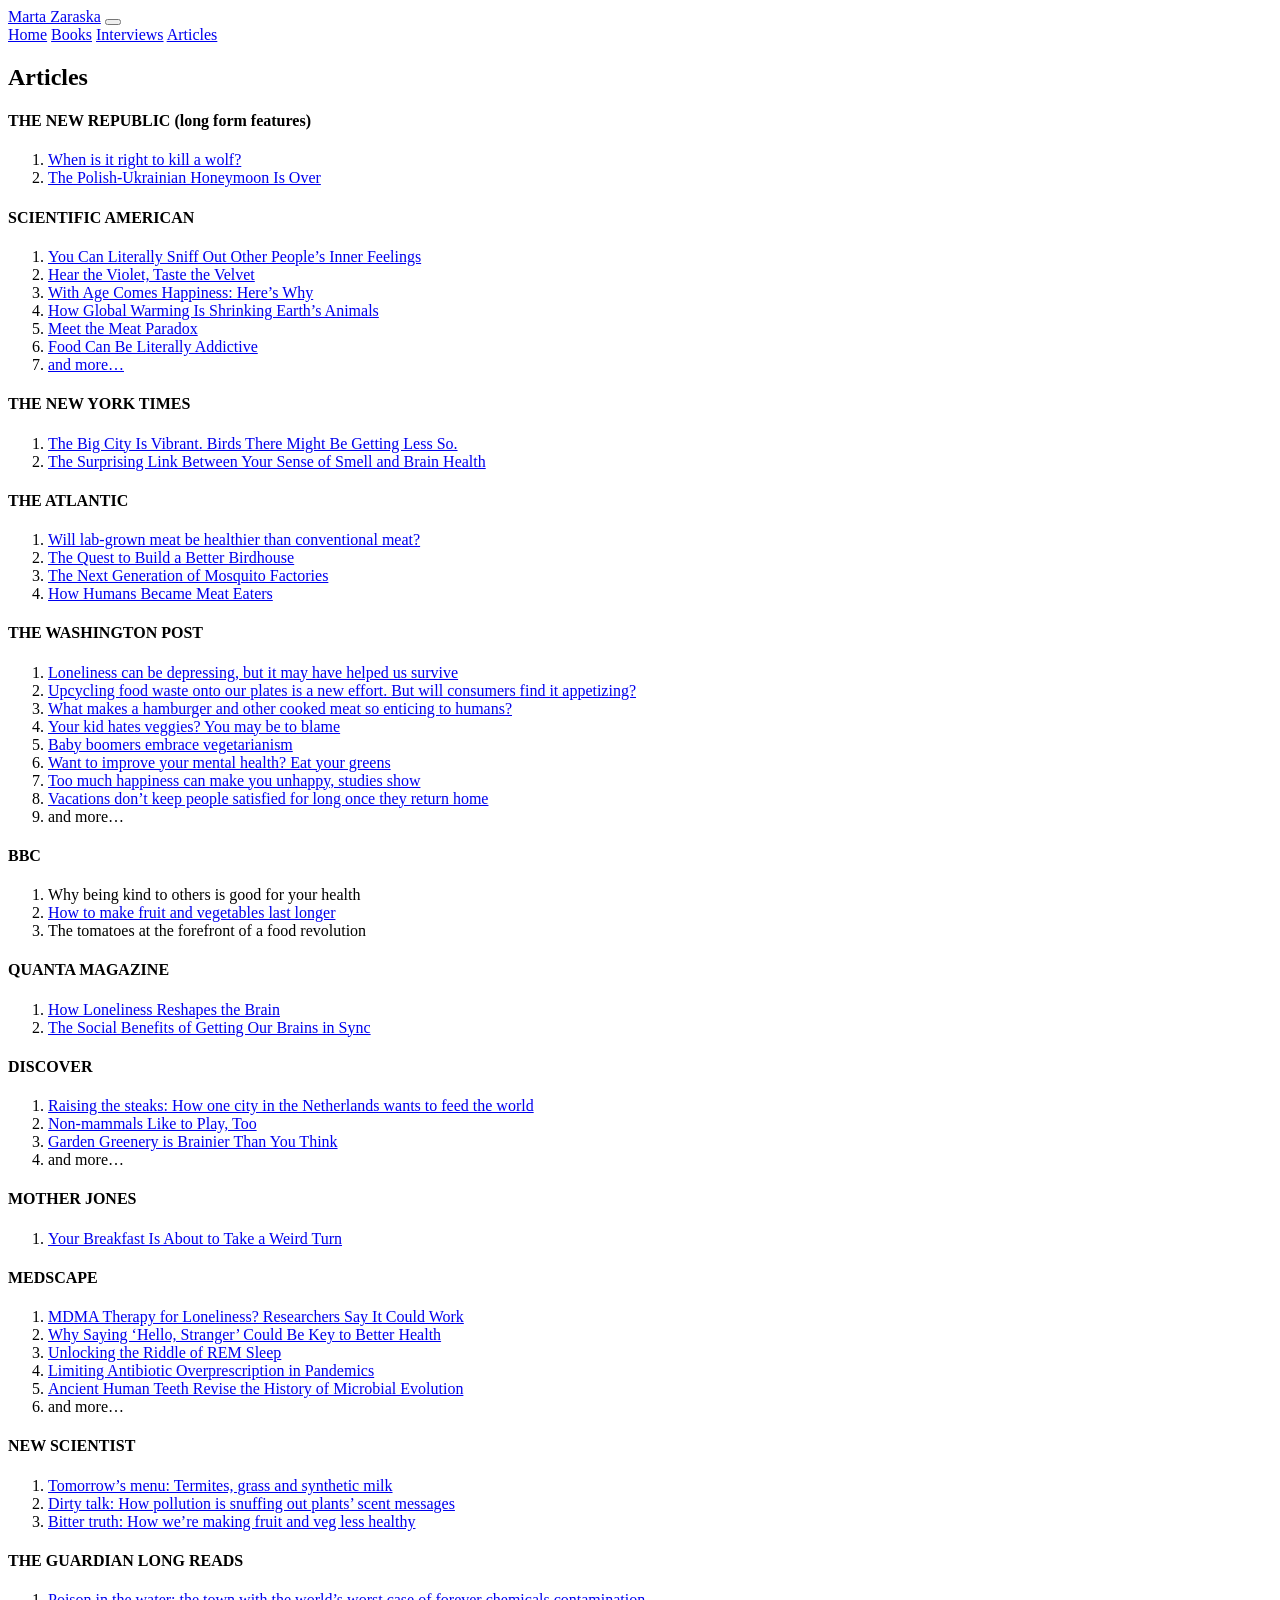
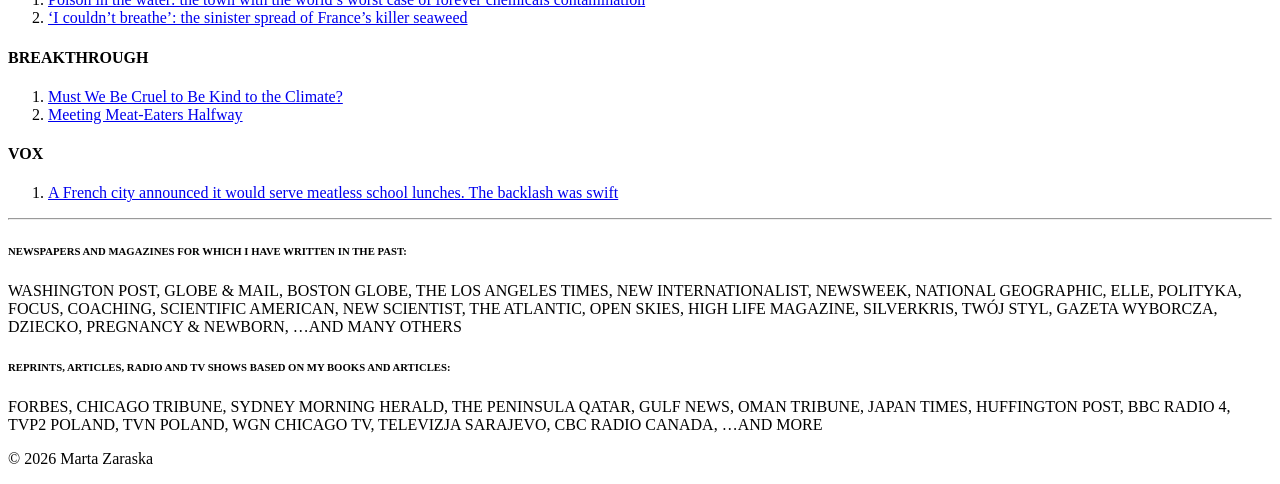
==== public/articles/index.html @ cc2ce733 "Initial Hugo site" ====
<!DOCTYPE html>
<html lang="en">
<head><script src="/livereload.js?mindelay=10&amp;v=2&amp;port=1313&amp;path=livereload" data-no-instant defer></script>
  <meta charset="utf-8">
  <meta name="viewport" content="width=device-width, initial-scale=1">
  <title>Articles | Marta Zaraska</title>
  <meta name="description" content="Articles about nutrition, health, food, vegetarian and meat diets, sociology and history of meat-eating, travel.">
  <link rel="stylesheet" href="/css/style.css">
</head>
<body>
  <header class="site-header">
  <div class="header-inner">
    <a href="/" class="site-name">Marta Zaraska</a>
    <button class="menu-toggle" aria-label="Toggle menu" aria-expanded="false">
      <span></span><span></span><span></span>
    </button>
    <nav class="site-nav" id="site-nav">
      
        <a href="/" >Home</a>
      
        <a href="/books/" >Books</a>
      
        <a href="/interviews/" >Interviews</a>
      
        <a href="/articles/" >Articles</a>
      
    </nav>
  </div>
</header>
<script>
document.querySelector('.menu-toggle').addEventListener('click', function() {
  var nav = document.getElementById('site-nav');
  var expanded = this.getAttribute('aria-expanded') === 'true';
  this.setAttribute('aria-expanded', !expanded);
  nav.classList.toggle('open');
});
</script>

  <main>
    
<section class="page-content">
  <h1 class="page-title">Articles</h1>
  <h4 id="the-new-republic-long-form-features">THE NEW REPUBLIC (long form features)</h4>
<ol>
<li><a href="https://newrepublic.com/article/201121/france-royal-wolf-catchers-kill">When is it right to kill a wolf?</a></li>
<li><a href="https://newrepublic.com/article/208944/polish-ukrainian-honeymoon">The Polish-Ukrainian Honeymoon Is Over</a></li>
</ol>
<h4 id="scientific-american">SCIENTIFIC AMERICAN</h4>
<ol>
<li><a href="https://www.scientificamerican.com/article/you-can-literally-sniff-out-other-peoples-inner-feelings/">You Can Literally Sniff Out Other People&rsquo;s Inner Feelings</a></li>
<li><a href="https://www.scientificamerican.com/article/hear-the-violet-taste-the-velvet/">Hear the Violet, Taste the Velvet</a></li>
<li><a href="https://www.scientificamerican.com/article/with-age-comes-happiness-here-s-why/">With Age Comes Happiness: Here&rsquo;s Why</a></li>
<li><a href="https://www.scientificamerican.com/article/with-age-comes-happiness-here-s-why/">How Global Warming Is Shrinking Earth&rsquo;s Animals</a></li>
<li><a href="https://www.scientificamerican.com/article/hear-the-violet-taste-the-velvet/">Meet the Meat Paradox</a></li>
<li><a href="https://www.scientificamerican.com/article/food-can-be-literally-addictive-new-evidence-suggests/">Food Can Be Literally Addictive</a></li>
<li><a href="https://www.scientificamerican.com/author/marta-zaraska/">and more&hellip;</a></li>
</ol>
<h4 id="the-new-york-times">THE NEW YORK TIMES</h4>
<ol>
<li><a href="https://www.nytimes.com/2024/09/13/climate/dirty-birds-color-climate-pollution.html">The Big City Is Vibrant. Birds There Might Be Getting Less So.</a></li>
<li><a href="https://www.nytimes.com/2024/06/18/well/mind/nose-mental-health-brain-smell.html">The Surprising Link Between Your Sense of Smell and Brain Health</a></li>
</ol>
<h4 id="the-atlantic">THE ATLANTIC</h4>
<ol>
<li><a href="http://www.theatlantic.com/health/archive/2013/08/is-lab-grown-meat-good-for-us/278778">Will lab-grown meat be healthier than conventional meat?</a></li>
<li><a href="https://www.theatlantic.com/science/archive/2023/09/building-birdhouse-artificial-shelters-climate-change/675350/">The Quest to Build a Better Birdhouse</a></li>
<li><a href="https://www.theatlantic.com/science/archive/2023/02/fight-against-mosquitoes-now-high-tech/673125/">The Next Generation of Mosquito Factories</a></li>
<li><a href="https://www.theatlantic.com/science/archive/2016/02/when-humans-became-meateaters/463305/">How Humans Became Meat Eaters</a></li>
</ol>
<h4 id="the-washington-post">THE WASHINGTON POST</h4>
<ol>
<li><a href="https://www.washingtonpost.com/science/upcycling-food-waste/2021/09/17/90fd81b2-0045-11ec-85f2-b871803f65e4_story.html">Loneliness can be depressing, but it may have helped us survive</a></li>
<li><a href="https://www.washingtonpost.com/science/upcycling-food-waste/2021/09/17/90fd81b2-0045-11ec-85f2-b871803f65e4_story.html">Upcycling food waste onto our plates is a new effort. But will consumers find it appetizing?</a></li>
<li><a href="https://www.washingtonpost.com/national/health-science/what-makes-a-hamburger-and-other-cooked-meat-so-enticing-to-humans/2013/08/12/8f8e1d72-ff73-11e2-9711-3708310f6f4d_story.html?itid=sr_14">What makes a hamburger and other cooked meat so enticing to humans?</a></li>
<li><a href="http://www.washingtonpost.com/national/health-science/your-kid-hates-veggies-you-may-be-to-blame-but-its-possible-to-make-peas-more-palatable/2014/03/17/ac9e39d8-8466-11e3-9dd4-e7278db80d86_story.html">Your kid hates veggies? You may be to blame</a></li>
<li><a href="http://www.washingtonpost.com/national/health-science/too-much-happiness-can-make-you-unhappy-studies-show/2012/04/02/gIQACELLrS_story.html">Baby boomers embrace vegetarianism</a></li>
<li><a href="https://www.washingtonpost.com/wellness/2023/05/23/vegetables-fruit-mental-health/">Want to improve your mental health? Eat your greens</a></li>
<li><a href="http://www.washingtonpost.com/national/health-science/too-much-happiness-can-make-you-unhappy-studies-show/2012/04/02/gIQACELLrS_story.html">Too much happiness can make you unhappy, studies show</a></li>
<li><a href="http://www.washingtonpost.com/national/health-science/too-much-happiness-can-make-you-unhappy-studies-show/2012/04/02/gIQACELLrS_story.html">Vacations don&rsquo;t keep people satisfied for long once they return home</a></li>
<li>and more&hellip;</li>
</ol>
<h4 id="bbc">BBC</h4>
<ol>
<li>Why being kind to others is good for your health</li>
<li><a href="https://www.bbc.com/future/article/20230118-how-to-make-fruit-and-vegetables-last-longer">How to make fruit and vegetables last longer</a></li>
<li>The tomatoes at the forefront of a food revolution</li>
</ol>
<h4 id="quanta-magazine">QUANTA MAGAZINE</h4>
<ol>
<li><a href="https://www.quantamagazine.org/how-loneliness-reshapes-the-brain-20230228/">How Loneliness Reshapes the Brain</a></li>
<li><a href="https://www.quantamagazine.org/the-social-benefits-of-getting-our-brains-in-sync-20240328/">The Social Benefits of Getting Our Brains in Sync</a></li>
</ol>
<h4 id="discover">DISCOVER</h4>
<ol>
<li><a href="https://www.discovermagazine.com/planet-earth/non-mammals-like-to-play-too">Raising the steaks: How one city in the Netherlands wants to feed the world</a></li>
<li><a href="https://www.discovermagazine.com/planet-earth/non-mammals-like-to-play-too">Non-mammals Like to Play, Too</a></li>
<li><a href="https://www.discovermagazine.com/planet-earth/garden-greenery-is-brainier-than-you-think">Garden Greenery is Brainier Than You Think</a></li>
<li>and more&hellip;</li>
</ol>
<h4 id="mother-jones">MOTHER JONES</h4>
<ol>
<li><a href="https://www.motherjones.com/environment/2017/01/yeast-animal-free-milk-perfect-day-cow-synthetic-biology/">Your Breakfast Is About to Take a Weird Turn</a></li>
</ol>
<h4 id="medscape">MEDSCAPE</h4>
<ol>
<li><a href="https://www.medscape.com/viewarticle/964437">MDMA Therapy for Loneliness? Researchers Say It Could Work</a></li>
<li><a href="https://www.webmd.com/mental-health/news/20240408/saying-hello-stranger-could-be-key-to-better-health">Why Saying &lsquo;Hello, Stranger&rsquo; Could Be Key to Better Health</a></li>
<li><a href="https://www.medscape.com/viewarticle/992776">Unlocking the Riddle of REM Sleep</a></li>
<li><a href="https://www.medscape.com/viewarticle/981201?form=fpf">Limiting Antibiotic Overprescription in Pandemics</a></li>
<li><a href="https://www.medscape.com/viewarticle/975668">Ancient Human Teeth Revise the History of Microbial Evolution</a></li>
<li>and more&hellip;</li>
</ol>
<h4 id="new-scientist">NEW SCIENTIST</h4>
<ol>
<li><a href="https://www.newscientist.com/article/mg23331180-400-tomorrows-menu-termites-grass-and-synthetic-milk/">Tomorrow&rsquo;s menu: Termites, grass and synthetic milk</a></li>
<li><a href="https://www.newscientist.com/article/mg23731650-200-dirty-talk-how-pollution-is-snuffing-out-plants-scent-messages/">Dirty talk: How pollution is snuffing out plants&rsquo; scent messages</a></li>
<li><a href="https://www.newscientist.com/article/mg22730322-100-bitter-truth-how-were-making-fruit-and-veg-less-healthy/">Bitter truth: How we&rsquo;re making fruit and veg less healthy</a></li>
</ol>
<h4 id="the-guardian-long-reads">THE GUARDIAN LONG READS</h4>
<ol>
<li><a href="https://www.theguardian.com/environment/2025/jun/19/world-worst-case-of-pfas-forever-chemicals-contamination-kallinge">Poison in the water: the town with the world&rsquo;s worst case of forever chemicals contamination</a></li>
<li><a href="https://www.theguardian.com/news/2026/may/12/i-couldnt-breathe-the-sinister-spread-of-frances-killer-seaweed">&lsquo;I couldn&rsquo;t breathe&rsquo;: the sinister spread of France&rsquo;s killer seaweed</a></li>
</ol>
<h4 id="breakthrough">BREAKTHROUGH</h4>
<ol>
<li><a href="https://thebreakthrough.org/journal/no-12-winter-2020/kind-to-the-climate">Must We Be Cruel to Be Kind to the Climate?</a></li>
<li><a href="https://thebreakthrough.org/journal/no-10-winter-2019/meeting-meat-eaters-halfway">Meeting Meat-Eaters Halfway</a></li>
</ol>
<h4 id="vox">VOX</h4>
<ol>
<li><a href="https://www.vox.com/future-perfect/22360062/meat-vegetarian-vegan-lyon-france-culture-identity">A French city announced it would serve meatless school lunches. The backlash was swift</a></li>
</ol>
<hr>
<h6 id="newspapers-and-magazines-for-which-i-have-written-in-the-past">NEWSPAPERS AND MAGAZINES FOR WHICH I HAVE WRITTEN IN THE PAST:</h6>
<p>WASHINGTON POST, GLOBE &amp; MAIL, BOSTON GLOBE, THE LOS ANGELES TIMES, NEW INTERNATIONALIST, NEWSWEEK, NATIONAL GEOGRAPHIC, ELLE, POLITYKA, FOCUS, COACHING, SCIENTIFIC AMERICAN, NEW SCIENTIST, THE ATLANTIC, OPEN SKIES, HIGH LIFE MAGAZINE, SILVERKRIS, TWÓJ STYL, GAZETA WYBORCZA, DZIECKO, PREGNANCY &amp; NEWBORN, &hellip;AND MANY OTHERS</p>
<h6 id="reprints-articles-radio-and-tv-shows-based-on-my-books-and-articles">REPRINTS, ARTICLES, RADIO AND TV SHOWS BASED ON MY BOOKS AND ARTICLES:</h6>
<p>FORBES, CHICAGO TRIBUNE, SYDNEY MORNING HERALD, THE PENINSULA QATAR, GULF NEWS, OMAN TRIBUNE, JAPAN TIMES, HUFFINGTON POST, BBC RADIO 4, TVP2 POLAND, TVN POLAND, WGN CHICAGO TV, TELEVIZJA SARAJEVO, CBC RADIO CANADA, &hellip;AND MORE</p>

</section>

  </main>
  <footer class="site-footer">
  <p>&copy; 2026 Marta Zaraska</p>
</footer>

</body>
</html>
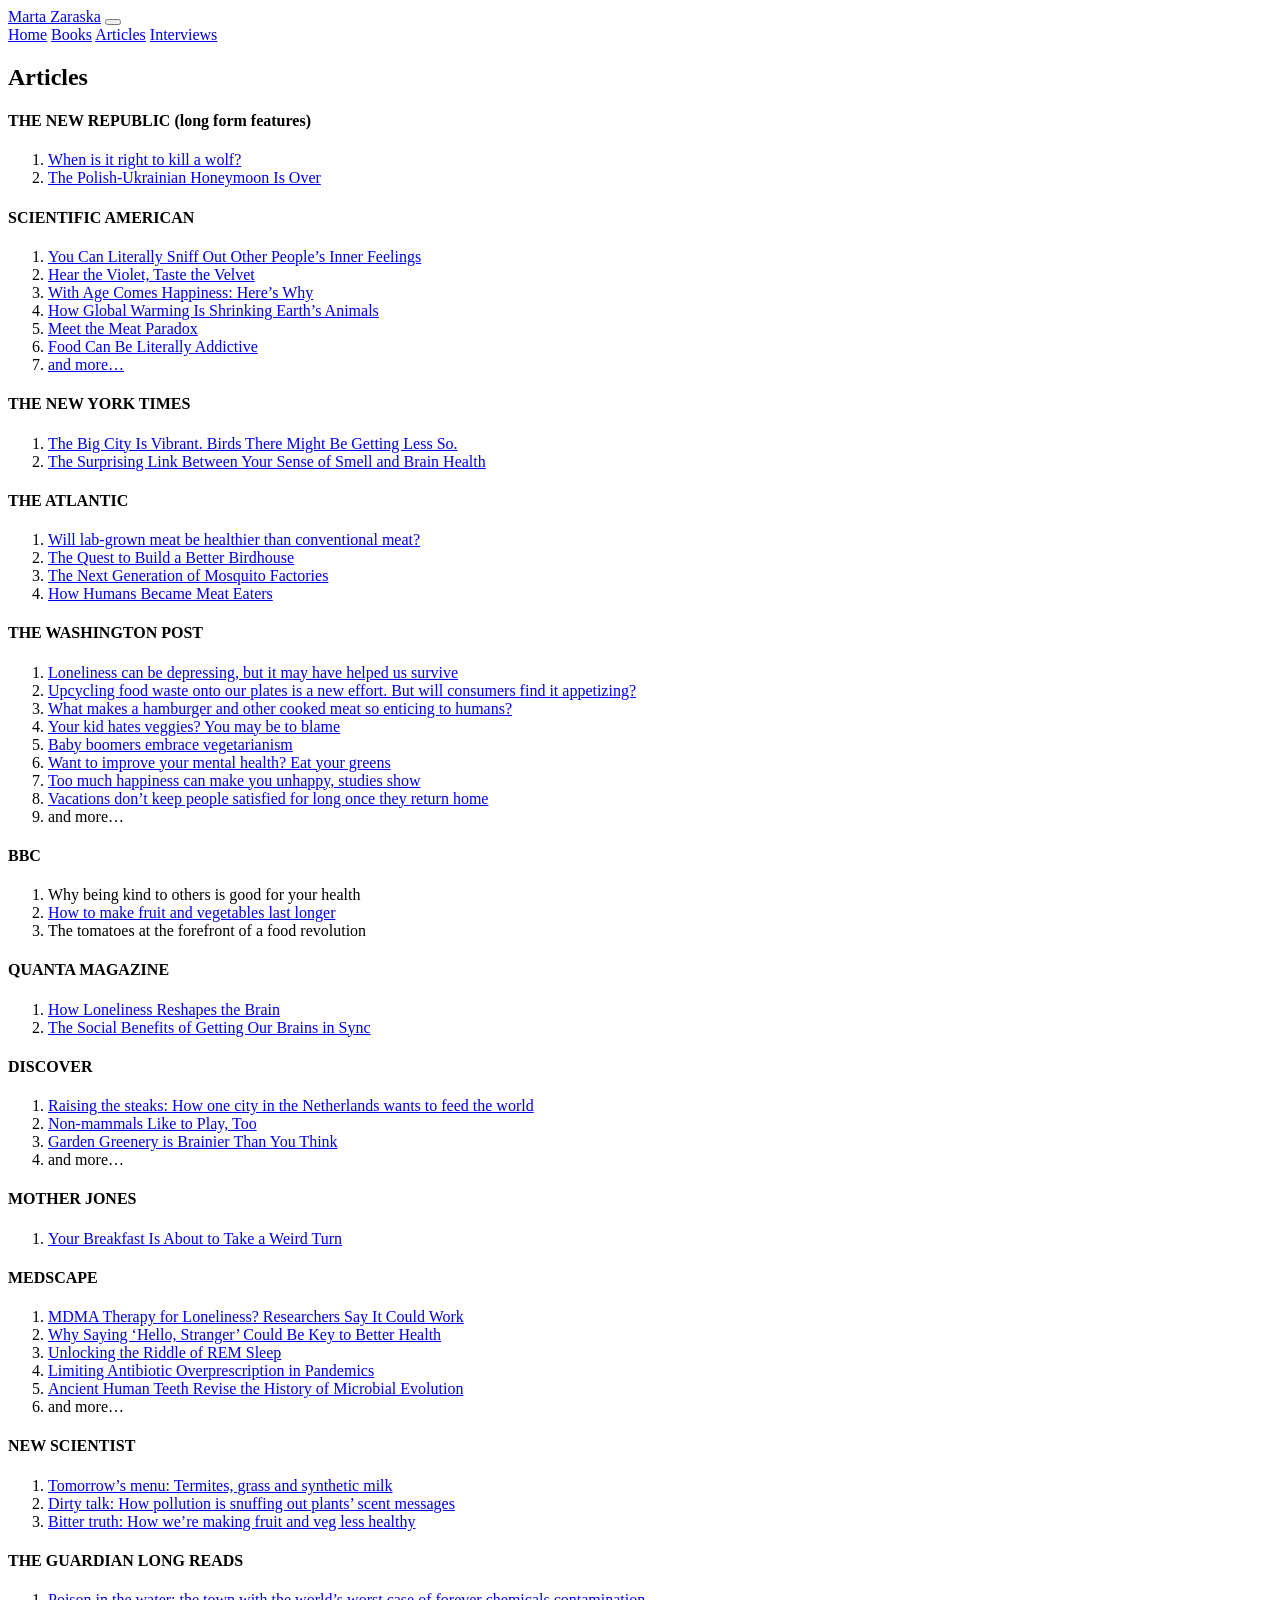
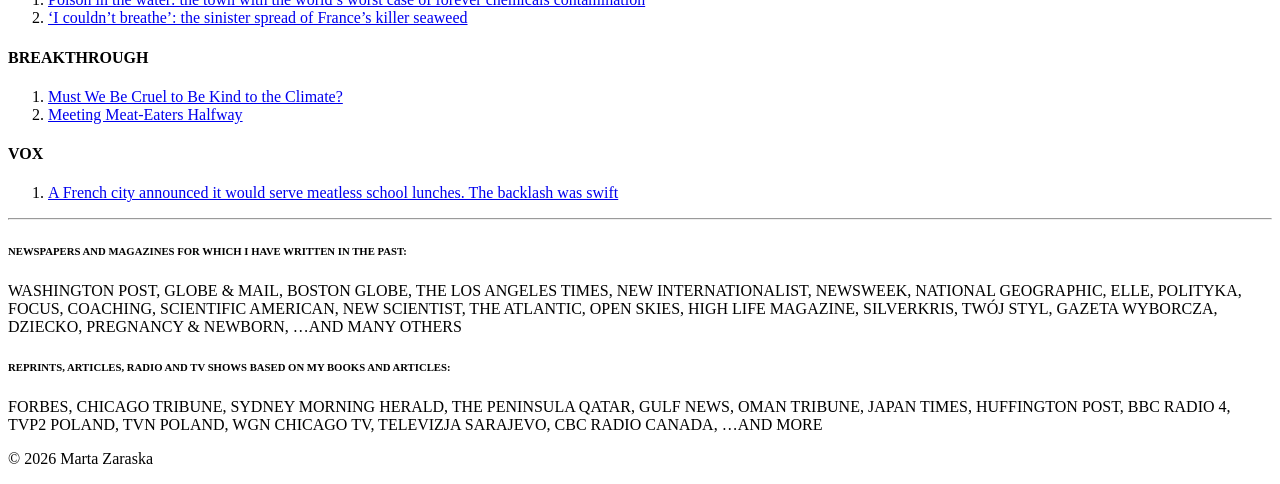
==== commit db911799: "updated the menu" ====
--- a/public/articles/index.html
+++ b/public/articles/index.html
@@ -20,9 +20,9 @@
       
         <a href="/books/" >Books</a>
       
+        <a href="/articles/" >Articles</a>
+      
         <a href="/interviews/" >Interviews</a>
-      
-        <a href="/articles/" >Articles</a>
       
     </nav>
   </div>
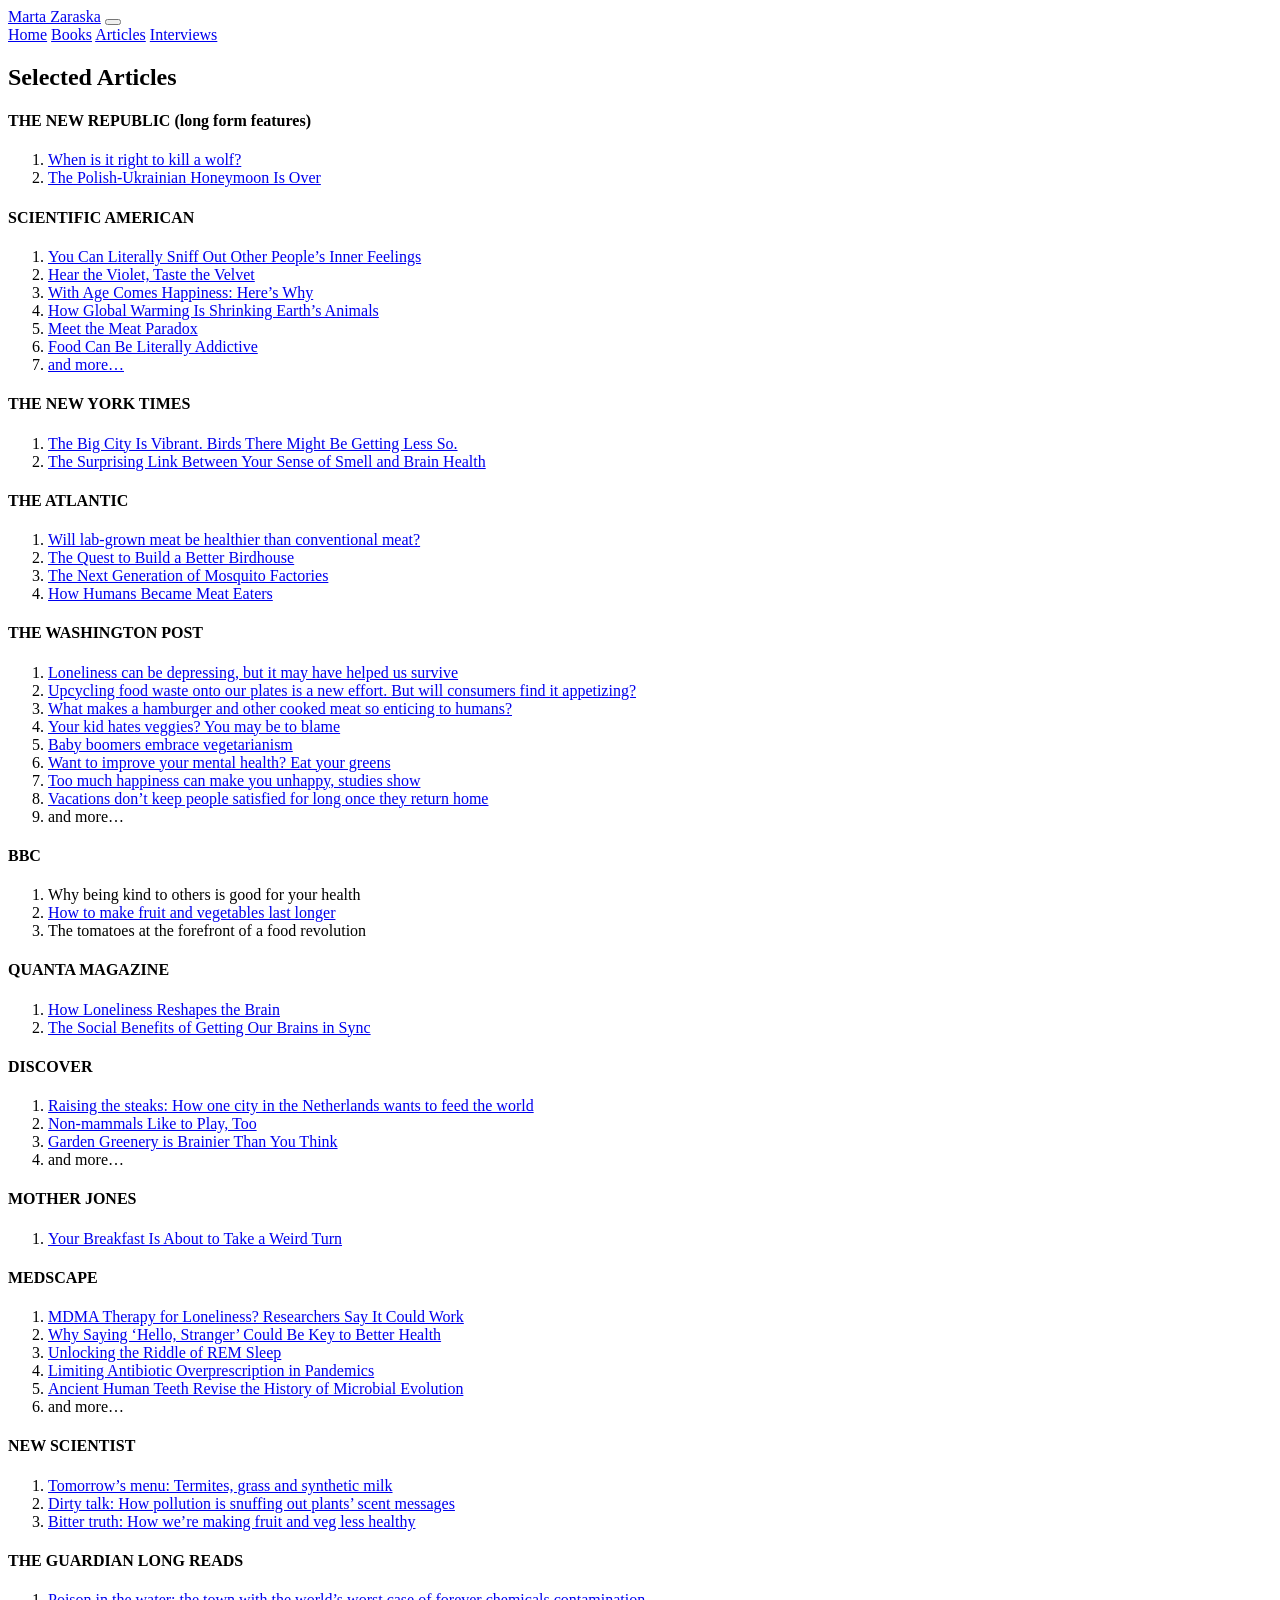
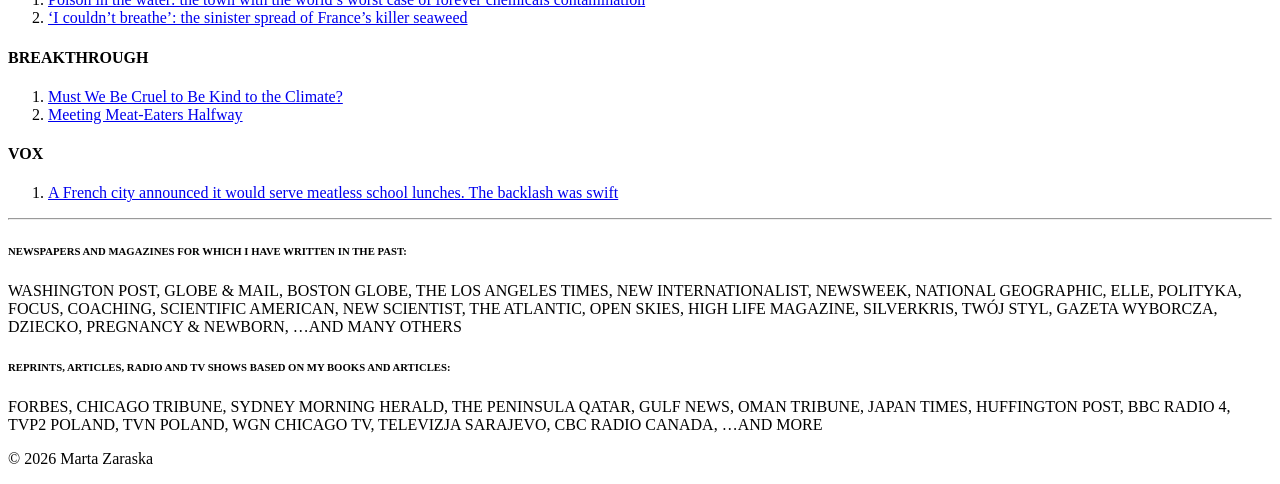
==== commit 96050303: "Uselected articles" ====
--- a/public/articles/index.html
+++ b/public/articles/index.html
@@ -3,7 +3,7 @@
 <head><script src="/livereload.js?mindelay=10&amp;v=2&amp;port=1313&amp;path=livereload" data-no-instant defer></script>
   <meta charset="utf-8">
   <meta name="viewport" content="width=device-width, initial-scale=1">
-  <title>Articles | Marta Zaraska</title>
+  <title>Selected Articles | Marta Zaraska</title>
   <meta name="description" content="Articles about nutrition, health, food, vegetarian and meat diets, sociology and history of meat-eating, travel.">
   <link rel="stylesheet" href="/css/style.css">
 </head>
@@ -39,7 +39,7 @@
   <main>
     
 <section class="page-content">
-  <h1 class="page-title">Articles</h1>
+  <h1 class="page-title">Selected Articles</h1>
   <h4 id="the-new-republic-long-form-features">THE NEW REPUBLIC (long form features)</h4>
 <ol>
 <li><a href="https://newrepublic.com/article/201121/france-royal-wolf-catchers-kill">When is it right to kill a wolf?</a></li>
